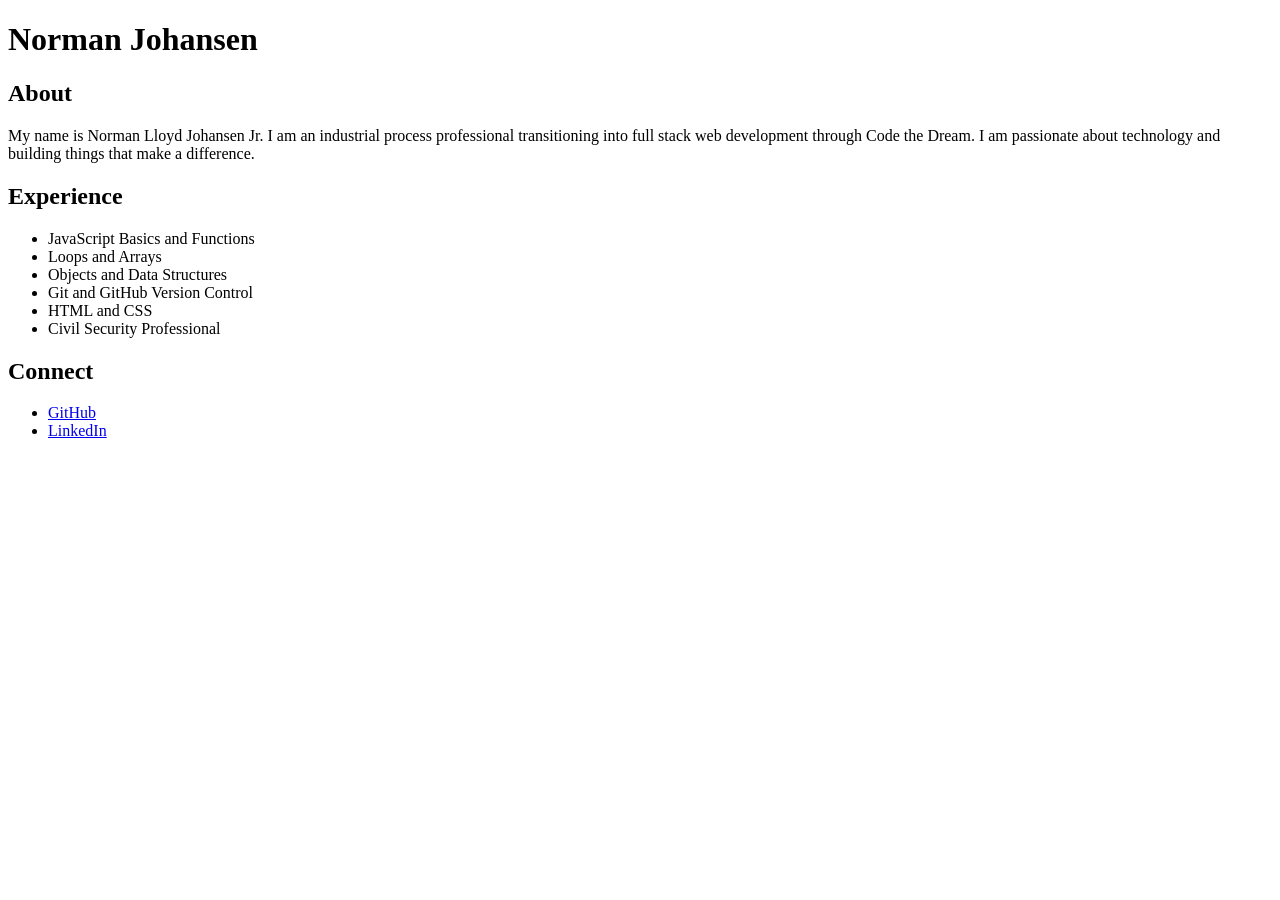
==== index.html @ cb53ff71 "boilerplate and content added" ====
<!DOCTYPE html>
<html lang="en">
    <head>
        <title>Norman Johansen's Portfolio</title>
        <meta name="description" content="Portfolio page for Norman Johansen" />
        <meta name="author" content="Norman Johansen" />
    </head>
    <body>
        <h1>Norman Johansen</h1>

        <section id="About">
            <h2>About</h2>
            <p>
                My name is Norman Lloyd Johansen Jr. I am an industrial process professional 
                transitioning into full stack web development through Code the Dream.
                I am passionate about technology and building things that make a difference.
            </p>
        </section>

        <section id="Experience">
            <h2>Experience</h2>
            <ul>
                <li>JavaScript Basics and Functions</li>
                <li>Loops and Arrays</li>
                <li>Objects and Data Structures</li>
                <li>Git and GitHub Version Control</li>
                <li>HTML and CSS</li>
                <li>Civil Security Professional</li>
            </ul>
        </section>

        <section id="Connect">
            <h2>Connect</h2>
            <ul>
                <li><a href="https://github.com/namidigital">GitHub</a></li>
                <li><a href="https://www.linkedin.com">LinkedIn</a></li>
            </ul>
        </section>
    </body>
</html>
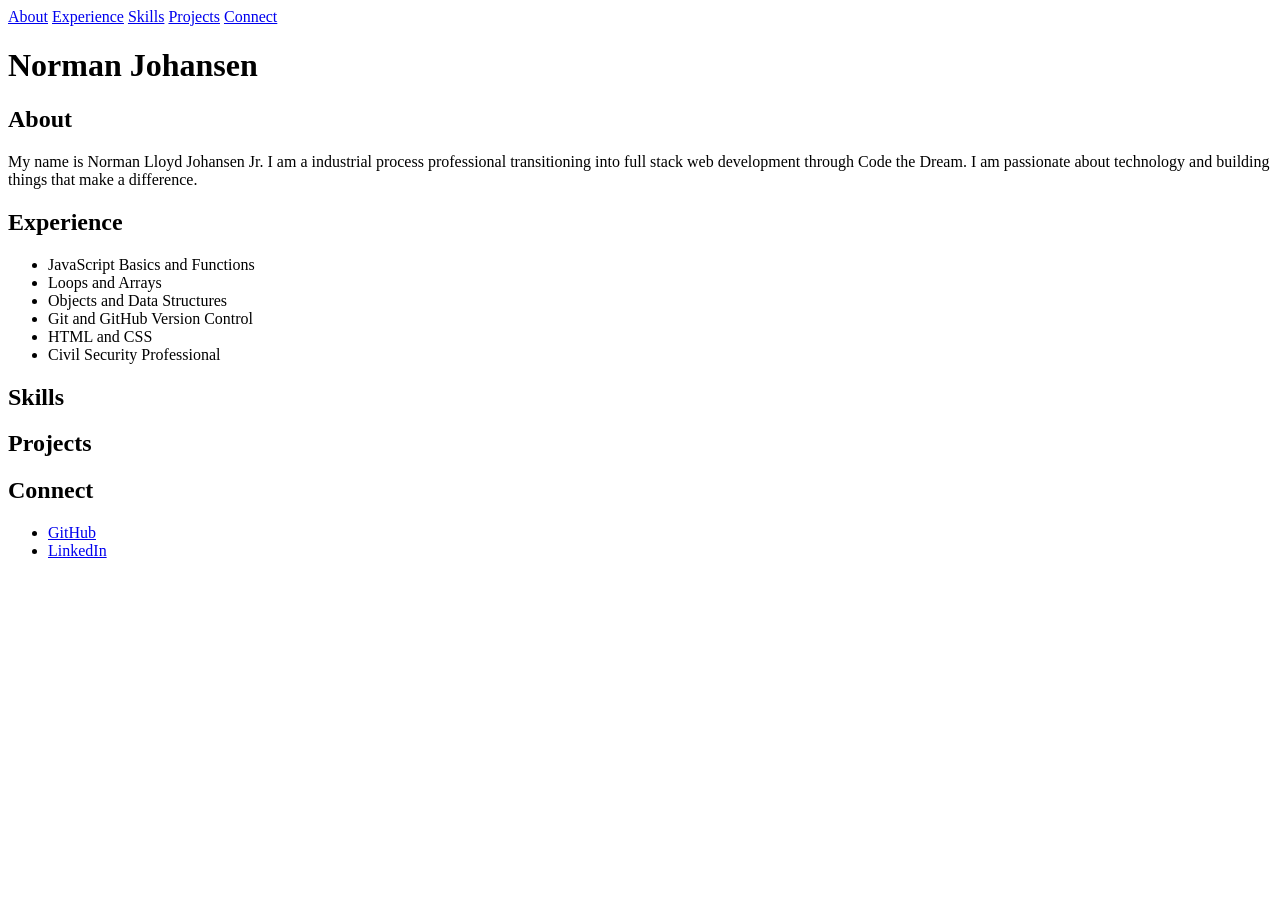
==== commit 2978517e: "styling added" ====
--- a/index.html
+++ b/index.html
@@ -4,14 +4,23 @@
         <title>Norman Johansen's Portfolio</title>
         <meta name="description" content="Portfolio page for Norman Johansen" />
         <meta name="author" content="Norman Johansen" />
+        <link rel="stylesheet" href="css/index.css" />
     </head>
     <body>
+        <nav>
+            <a href="#About">About</a>
+            <a href="#Experience">Experience</a>
+            <a href="#Skills">Skills</a>
+            <a href="#Projects">Projects</a>
+            <a href="#Connect">Connect</a>
+        </nav>
+
         <h1>Norman Johansen</h1>
 
         <section id="About">
             <h2>About</h2>
             <p>
-                My name is Norman Lloyd Johansen Jr. I am an industrial process professional 
+                My name is Norman Lloyd Johansen Jr. I am a industrial process professional
                 transitioning into full stack web development through Code the Dream.
                 I am passionate about technology and building things that make a difference.
             </p>
@@ -29,6 +38,15 @@
             </ul>
         </section>
 
+        <section id="Skills">
+            <h2>Skills</h2>
+        </section>
+
+        <section id="Projects">
+            <h2>Projects</h2>
+            <ul></ul>
+        </section>
+
         <section id="Connect">
             <h2>Connect</h2>
             <ul>
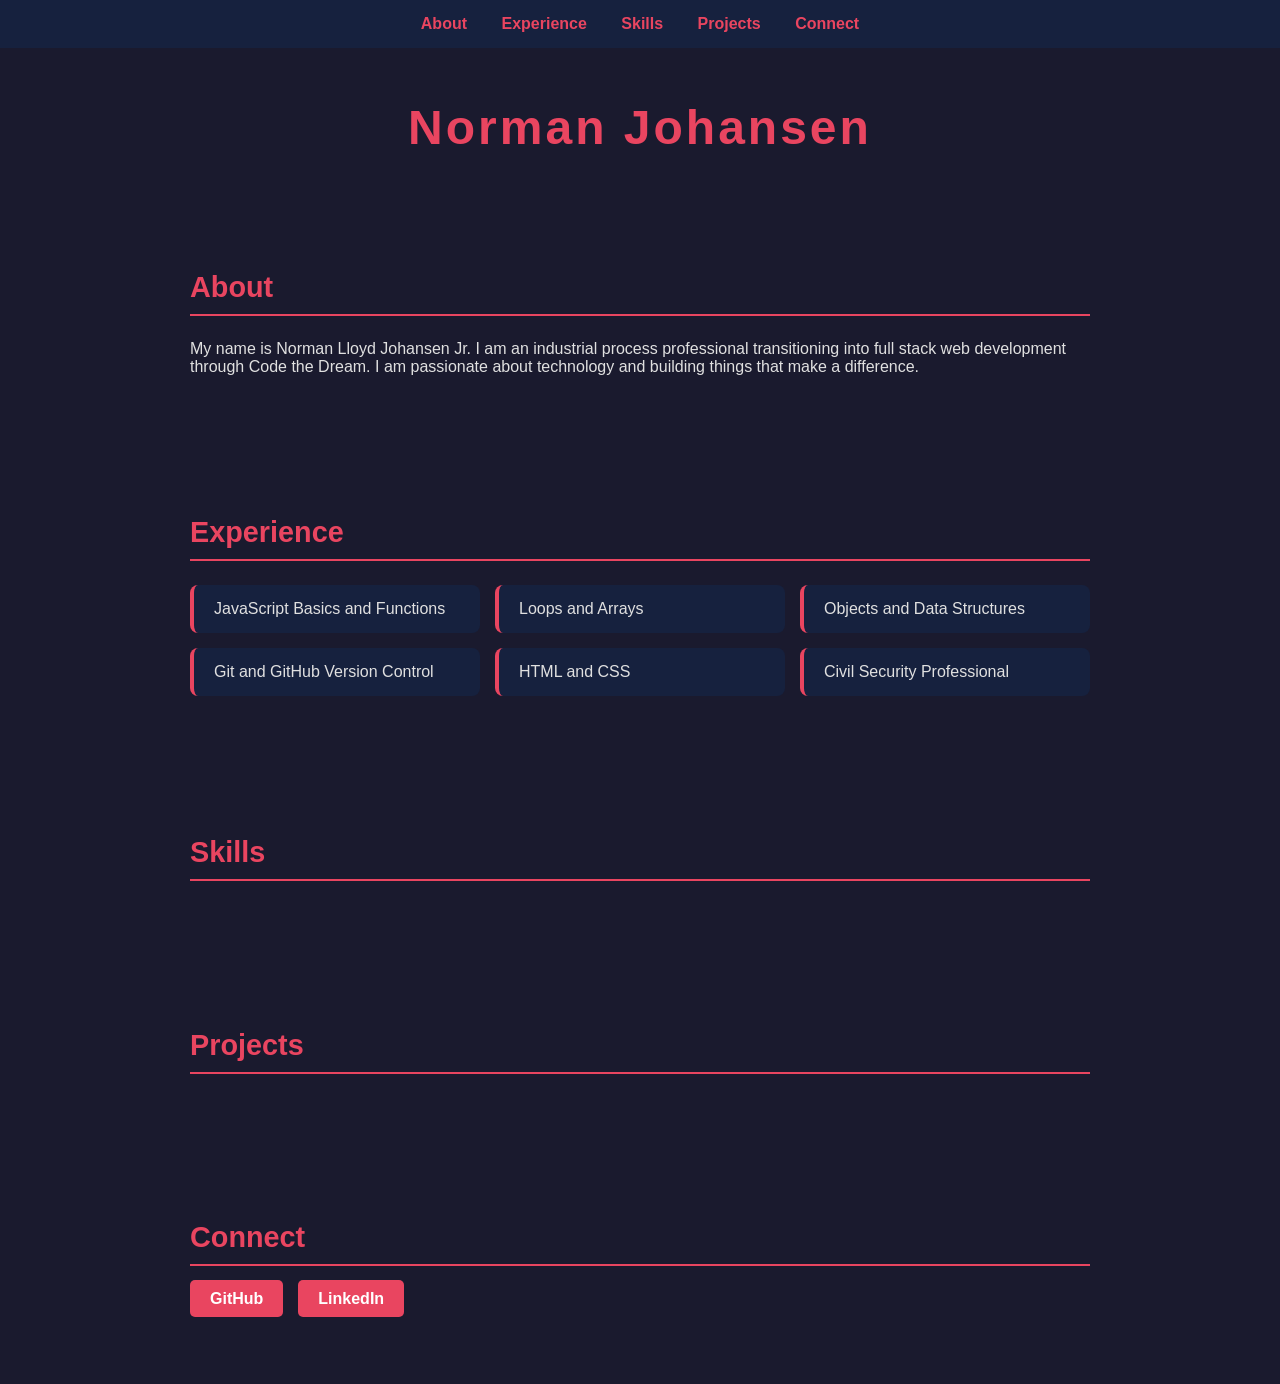
==== commit 3836e733: "Update index.html" ====
--- a/index.html
+++ b/index.html
@@ -20,7 +20,7 @@
         <section id="About">
             <h2>About</h2>
             <p>
-                My name is Norman Lloyd Johansen Jr. I am a industrial process professional
+                My name is Norman Lloyd Johansen Jr. I am an industrial process professional
                 transitioning into full stack web development through Code the Dream.
                 I am passionate about technology and building things that make a difference.
             </p>
@@ -55,4 +55,4 @@
             </ul>
         </section>
     </body>
-</html>+</html>
--- a/css/index.css
+++ b/css/index.css
@@ -0,0 +1,99 @@
+/* Body */
+body {
+    background-color: #1a1a2e;
+    color: #e0e0e0;
+    font-family: Arial, sans-serif;
+    margin: 0;
+    padding: 0;
+}
+
+/* Navigation */
+nav {
+    background-color: #16213e;
+    padding: 15px;
+    text-align: center;
+    position: sticky;
+    top: 0;
+}
+
+nav a {
+    color: #e94560;
+    margin: 0 15px;
+    text-decoration: none;
+    font-weight: bold;
+}
+
+nav a:hover {
+    color: #ffffff;
+}
+
+/* Headings */
+h1 {
+    font-size: 3em;
+    color: #e94560;
+    text-align: center;
+    padding: 20px;
+    letter-spacing: 3px;
+}
+
+h2 {
+    font-size: 1.8em;
+    color: #e94560;
+    border-bottom: 2px solid #e94560;
+    padding-bottom: 10px;
+}
+
+/* Sections */
+section {
+    padding: 40px;
+    margin: 20px auto;
+    max-width: 900px;
+}
+
+/* Experience */
+#Experience ul {
+    display: flex;
+    flex-wrap: wrap;
+    gap: 15px;
+    list-style: none;
+    padding: 0;
+}
+
+#Experience li {
+    background-color: #16213e;
+    color: #e0e0e0;
+    padding: 15px 20px;
+    border-radius: 8px;
+    border-left: 4px solid #e94560;
+    flex: 1 1 200px;
+}
+
+/* Connect */
+#Connect ul {
+    display: flex;
+    flex-wrap: wrap;
+    gap: 15px;
+    list-style: none;
+    padding: 0;
+}
+
+#Connect a {
+    background-color: #e94560;
+    color: #ffffff;
+    padding: 10px 20px;
+    border-radius: 5px;
+    text-decoration: none;
+    font-weight: bold;
+}
+
+#Connect a:hover {
+    background-color: #ffffff;
+    color: #e94560;
+}
+
+/* Skills and Projects */
+#Skills, #Projects {
+    padding: 40px;
+    margin: 20px auto;
+    max-width: 900px;
+}
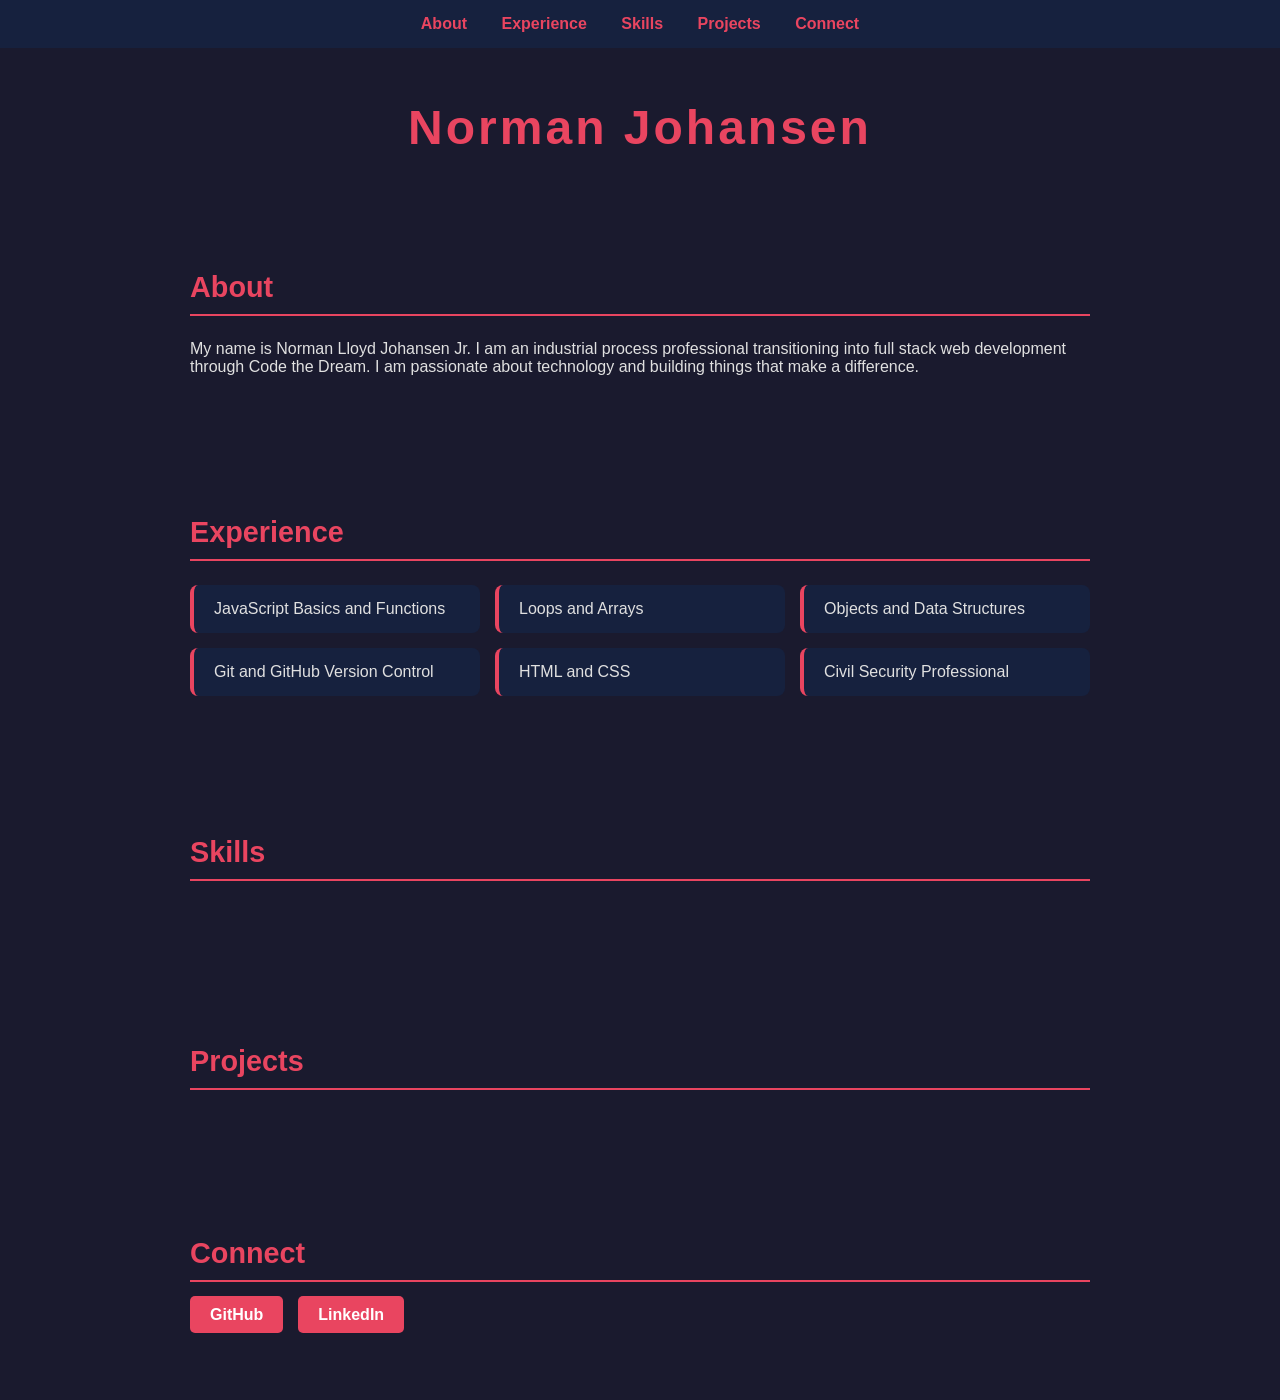
==== commit 4faf906b: "js added, created footer and skills" ====
--- a/index.html
+++ b/index.html
@@ -40,6 +40,7 @@
 
         <section id="Skills">
             <h2>Skills</h2>
+            <ul></ul>
         </section>
 
         <section id="Projects">
@@ -51,8 +52,10 @@
             <h2>Connect</h2>
             <ul>
                 <li><a href="https://github.com/namidigital">GitHub</a></li>
-                <li><a href="https://www.linkedin.com">LinkedIn</a></li>
+                <li><a href="https://www.linkedin.com/in/civilsecurityai/">LinkedIn</a></li>
             </ul>
         </section>
+
+        <script src="js/index.js"></script>
     </body>
 </html>
--- a/css/index.css
+++ b/css/index.css
@@ -91,9 +91,28 @@
     color: #e94560;
 }
 
-/* Skills and Projects */
-#Skills, #Projects {
-    padding: 40px;
-    margin: 20px auto;
-    max-width: 900px;
+/* Skills */
+#Skills ul {
+    display: flex;
+    flex-wrap: wrap;
+    gap: 15px;
+    list-style: none;
+    padding: 0;
+}
+
+#Skills li {
+    background-color: #16213e;
+    color: #e0e0e0;
+    padding: 15px 20px;
+    border-radius: 8px;
+    border-left: 4px solid #e94560;
+}
+
+/* Footer */
+footer {
+    background-color: #16213e;
+    color: #e0e0e0;
+    text-align: center;
+    padding: 20px;
+    margin-top: 40px;
 }
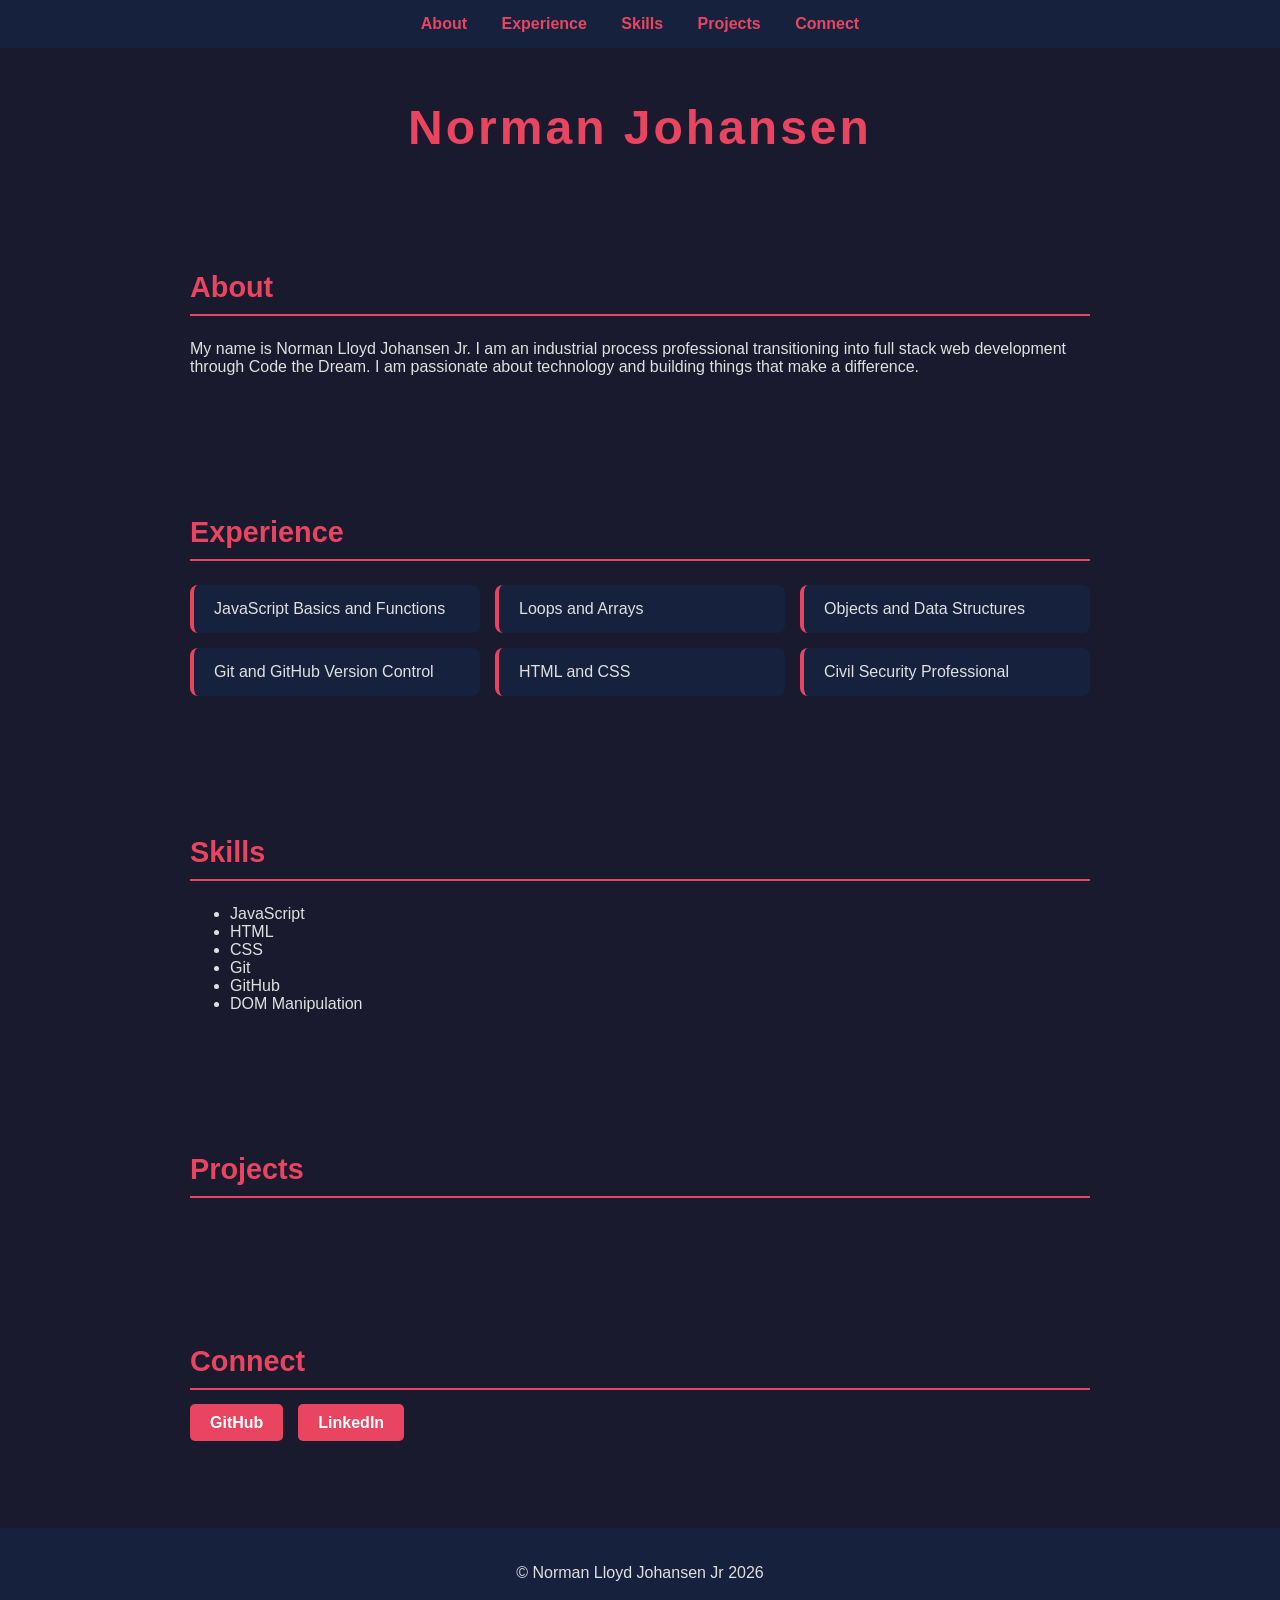
==== commit 4591ce7e: "fixed index.js and skills id" ====
--- a/index.html
+++ b/index.html
@@ -10,7 +10,7 @@
         <nav>
             <a href="#About">About</a>
             <a href="#Experience">Experience</a>
-            <a href="#Skills">Skills</a>
+            <a href="#skills">Skills</a>
             <a href="#Projects">Projects</a>
             <a href="#Connect">Connect</a>
         </nav>
@@ -38,7 +38,7 @@
             </ul>
         </section>
 
-        <section id="Skills">
+        <section id="skills">
             <h2>Skills</h2>
             <ul></ul>
         </section>
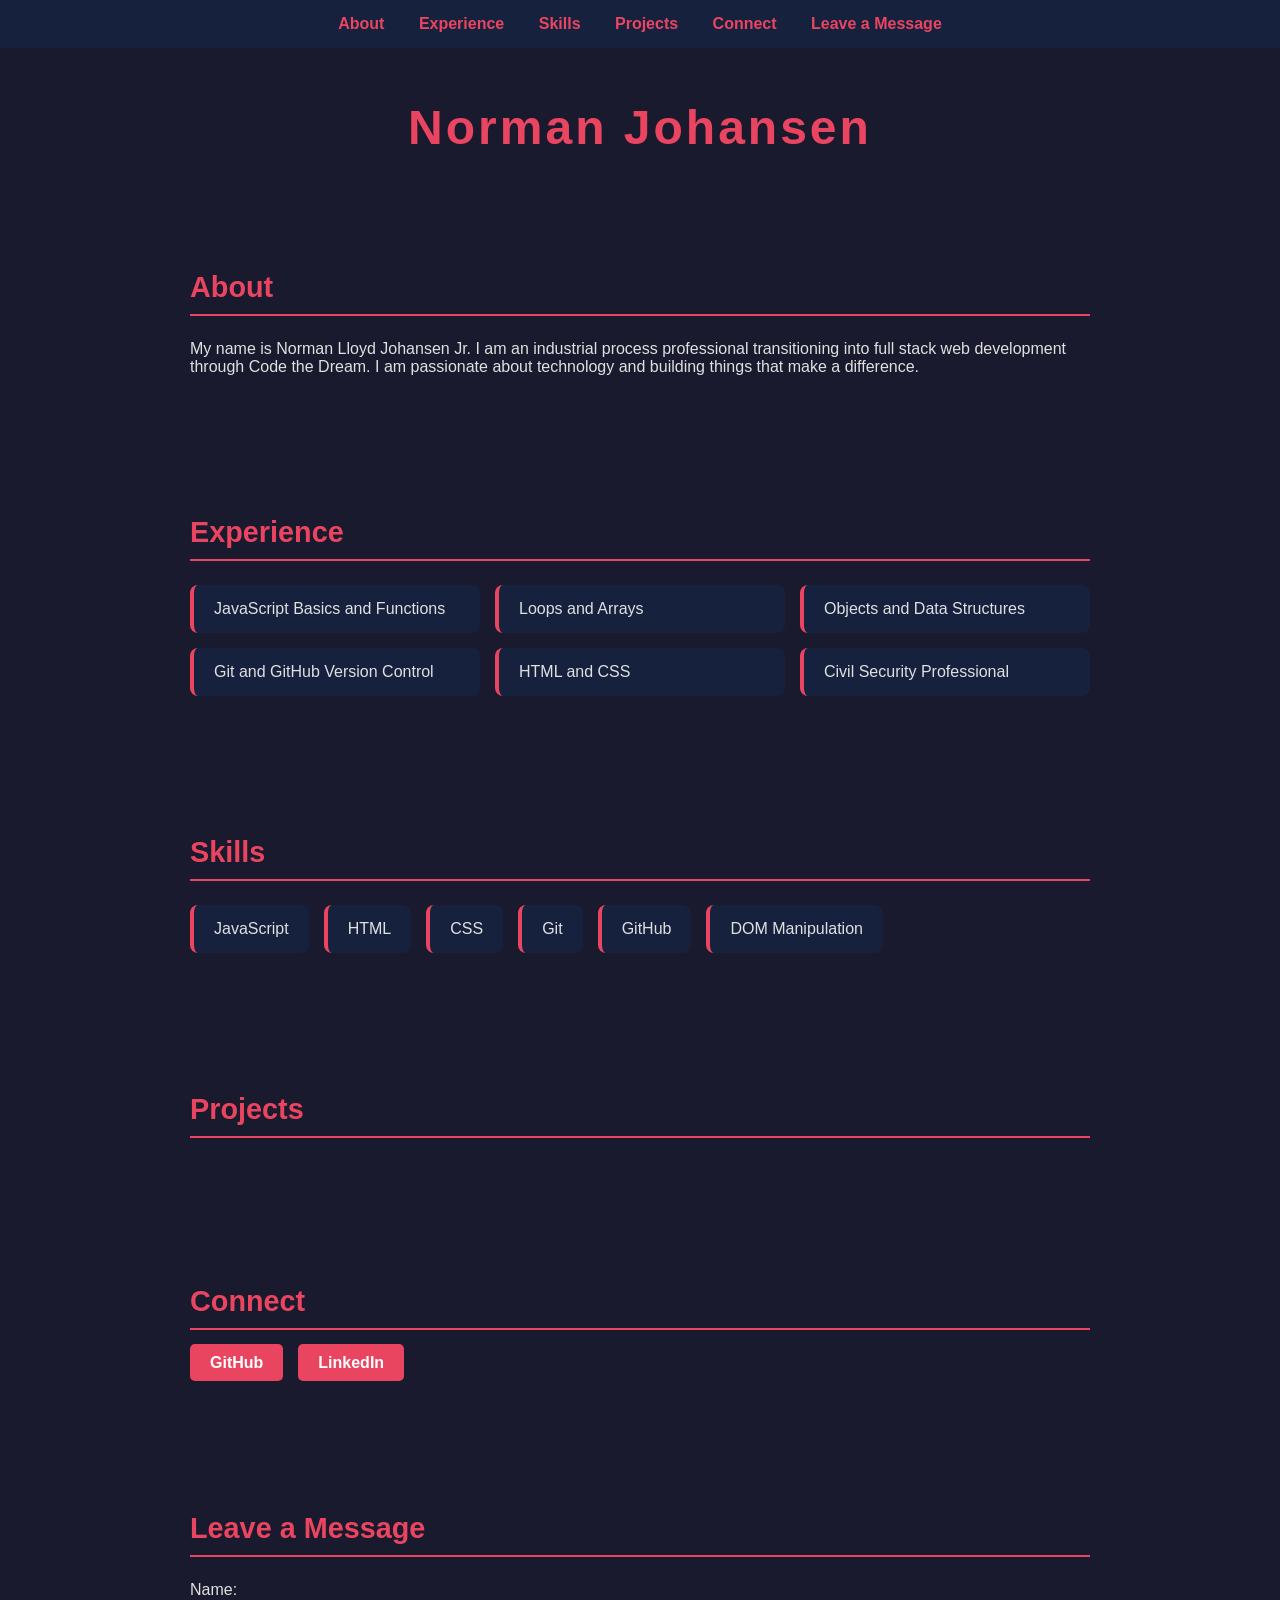
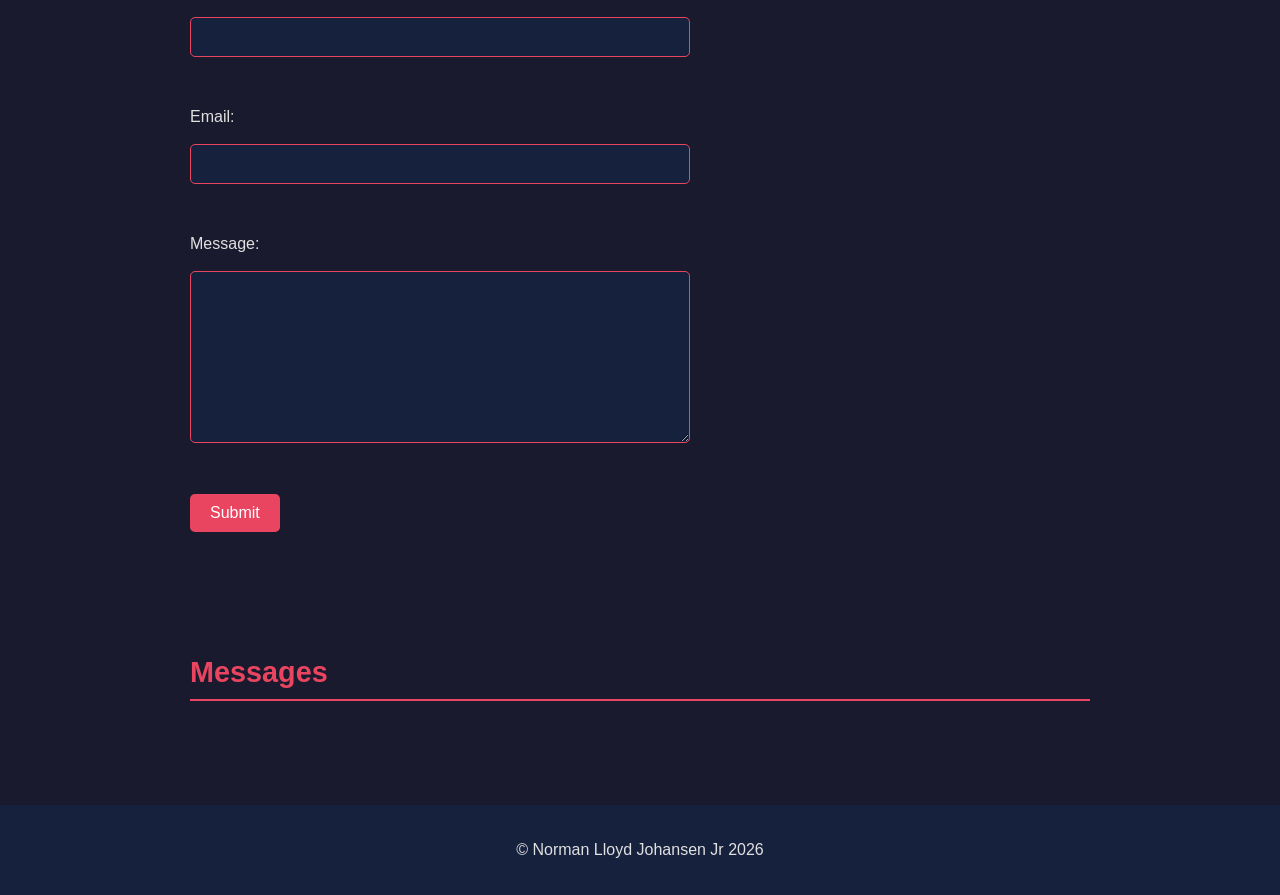
==== commit 06dca889: "form and functionality added" ====
--- a/index.html
+++ b/index.html
@@ -13,6 +13,7 @@
             <a href="#skills">Skills</a>
             <a href="#Projects">Projects</a>
             <a href="#Connect">Connect</a>
+            <a href="#leave_message">Leave a Message</a>
         </nav>
 
         <h1>Norman Johansen</h1>
@@ -55,7 +56,23 @@
                 <li><a href="https://www.linkedin.com/in/civilsecurityai/">LinkedIn</a></li>
             </ul>
         </section>
+        <section id="leave_message">
+            <h2>Leave a Message</h2>
+            <form name="leave_message">
+                <label for="usersName">Name:</label><br>
+                <input type="text" name="usersName" required /><br><br>
+                <label for="usersEmail">Email:</label><br>
+                <input type="email" name="usersEmail" required /><br><br>
+                <label for="usersMessage">Message:</label><br>
+                <textarea name="usersMessage" required></textarea><br><br>
+                <button type="submit">Submit</button>
+            </form>
+        </section>
 
+        <section id="messages">
+            <h2>Messages</h2>
+            <ul></ul>
+        </section>
         <script src="js/index.js"></script>
     </body>
 </html>
--- a/css/index.css
+++ b/css/index.css
@@ -92,7 +92,7 @@
 }
 
 /* Skills */
-#Skills ul {
+#skills ul {
     display: flex;
     flex-wrap: wrap;
     gap: 15px;
@@ -100,7 +100,7 @@
     padding: 0;
 }
 
-#Skills li {
+#skills li {
     background-color: #16213e;
     color: #e0e0e0;
     padding: 15px 20px;
@@ -115,4 +115,62 @@
     text-align: center;
     padding: 20px;
     margin-top: 40px;
+}
+
+/* Message Form */
+form {
+    display: flex;
+    flex-direction: column;
+    max-width: 500px;
+}
+
+form input, form textarea {
+    padding: 10px;
+    margin-bottom: 15px;
+    background-color: #16213e;
+    color: #e0e0e0;
+    border: 1px solid #e94560;
+    border-radius: 5px;
+    font-size: 1em;
+}
+
+form textarea {
+    height: 150px;
+}
+
+form button {
+    background-color: #e94560;
+    color: #ffffff;
+    padding: 10px 20px;
+    border: none;
+    border-radius: 5px;
+    cursor: pointer;
+    font-size: 1em;
+    width: fit-content;
+}
+
+form button:hover {
+    background-color: #ffffff;
+    color: #e94560;
+}
+
+#messages li {
+    background-color: #16213e;
+    padding: 15px;
+    margin-bottom: 10px;
+    border-radius: 8px;
+    border-left: 4px solid #e94560;
+    display: flex;
+    flex-direction: column;
+    gap: 10px;
+}
+
+#messages button {
+    background-color: #e94560;
+    color: white;
+    border: none;
+    padding: 5px 10px;
+    border-radius: 5px;
+    cursor: pointer;
+    width: fit-content;
 }
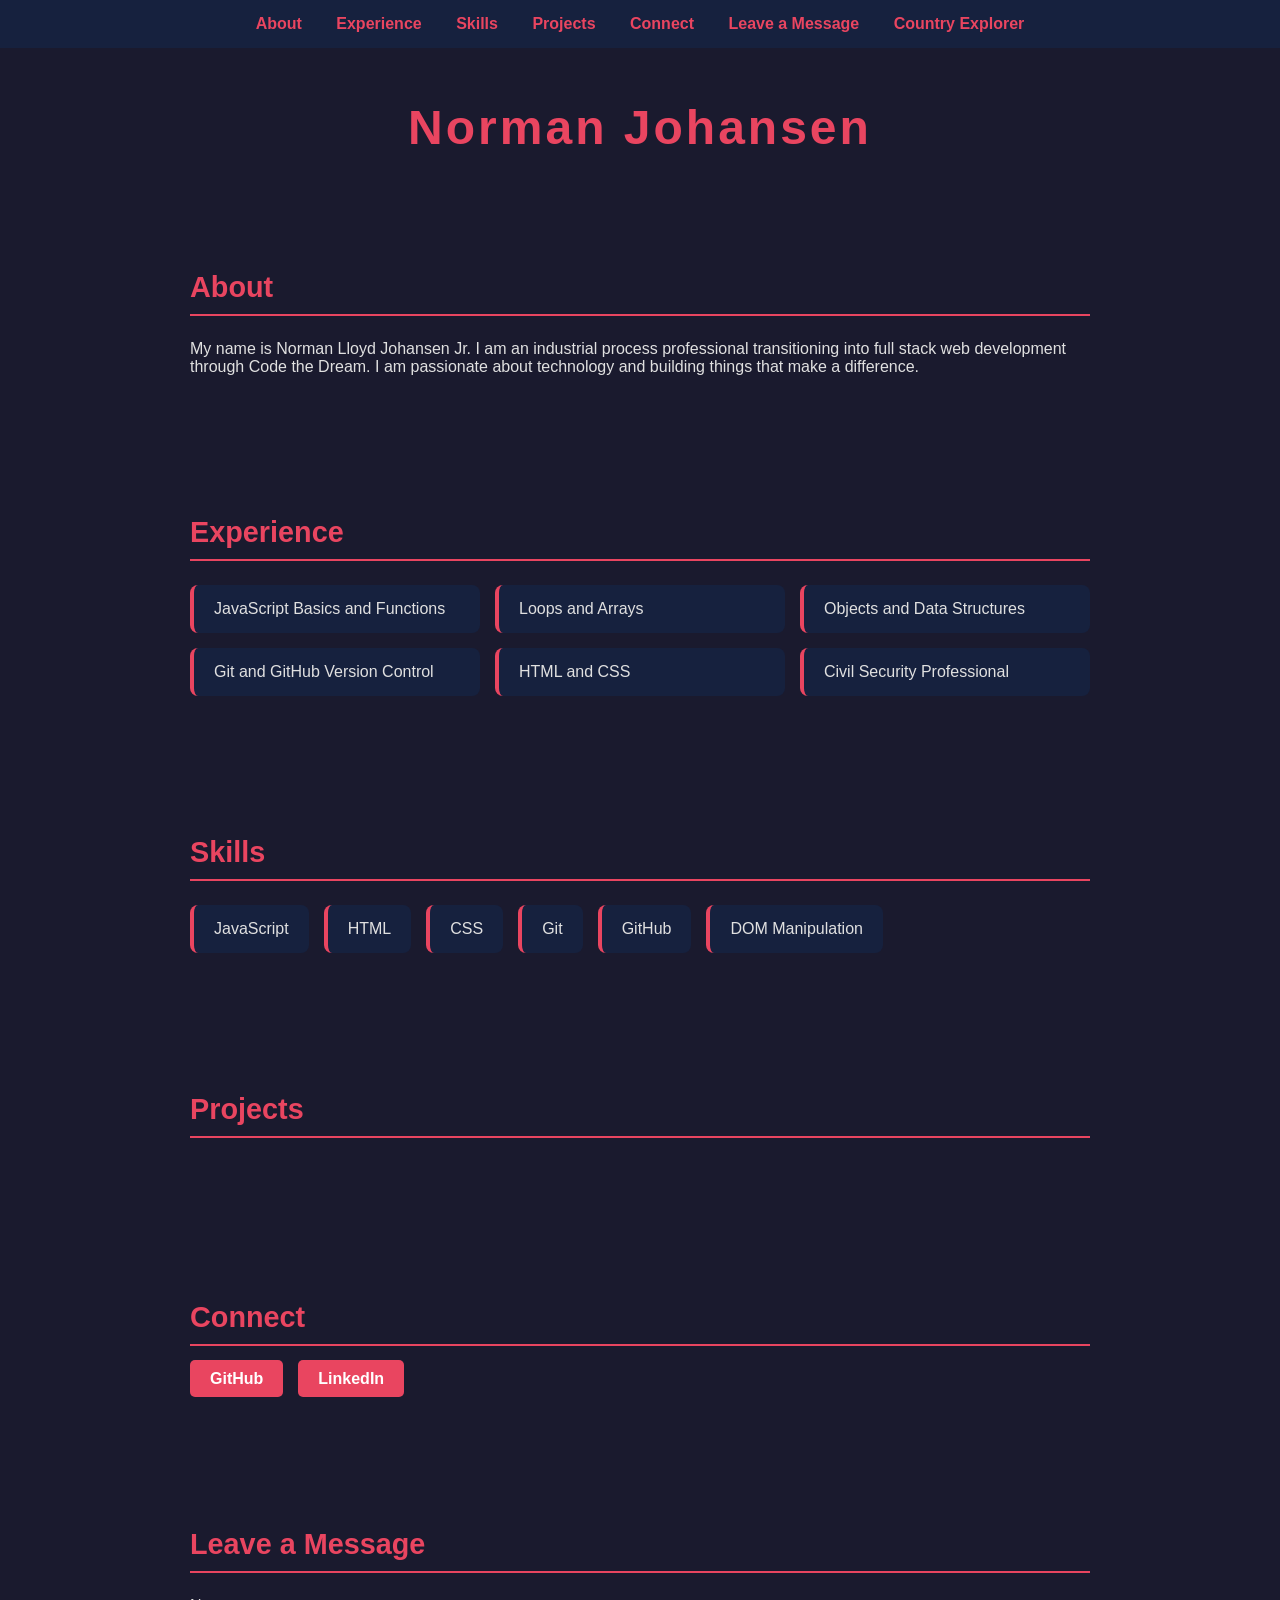
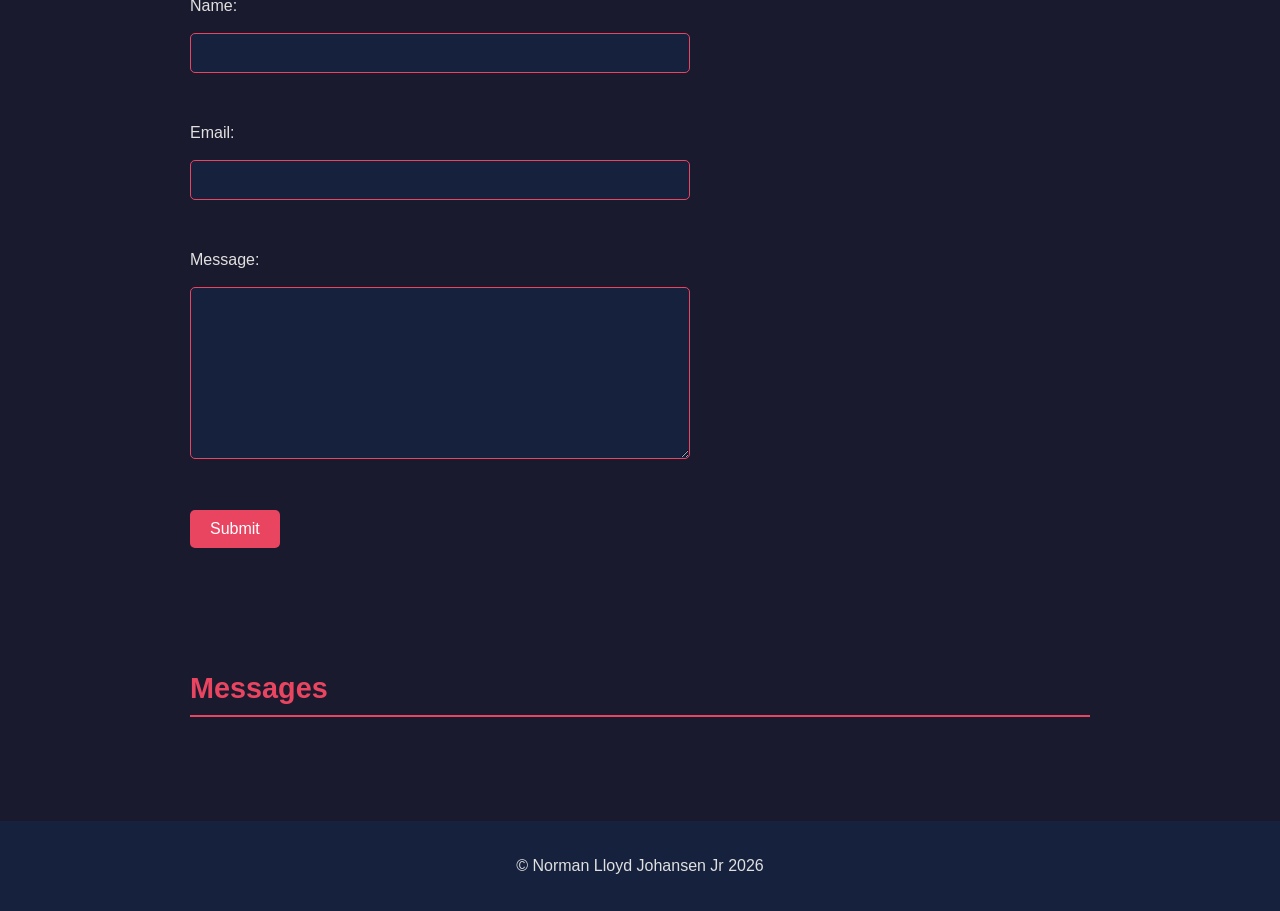
==== commit f5b92a2a: "added open api page" ====
--- a/index.html
+++ b/index.html
@@ -14,6 +14,7 @@
             <a href="#Projects">Projects</a>
             <a href="#Connect">Connect</a>
             <a href="#leave_message">Leave a Message</a>
+            <a href="api.html">Country Explorer</a>
         </nav>
 
         <h1>Norman Johansen</h1>
--- a/css/index.css
+++ b/css/index.css
@@ -108,6 +108,24 @@
     border-left: 4px solid #e94560;
 }
 
+/* Projects */
+#Projects ul {
+    display: flex;
+    flex-wrap: wrap;
+    gap: 15px;
+    list-style: none;
+    padding: 0;
+}
+
+#Projects li {
+    background-color: #16213e;
+    color: #e0e0e0;
+    padding: 15px 20px;
+    border-radius: 8px;
+    border-left: 4px solid #e94560;
+    flex: 1 1 200px;
+}
+
 /* Footer */
 footer {
     background-color: #16213e;
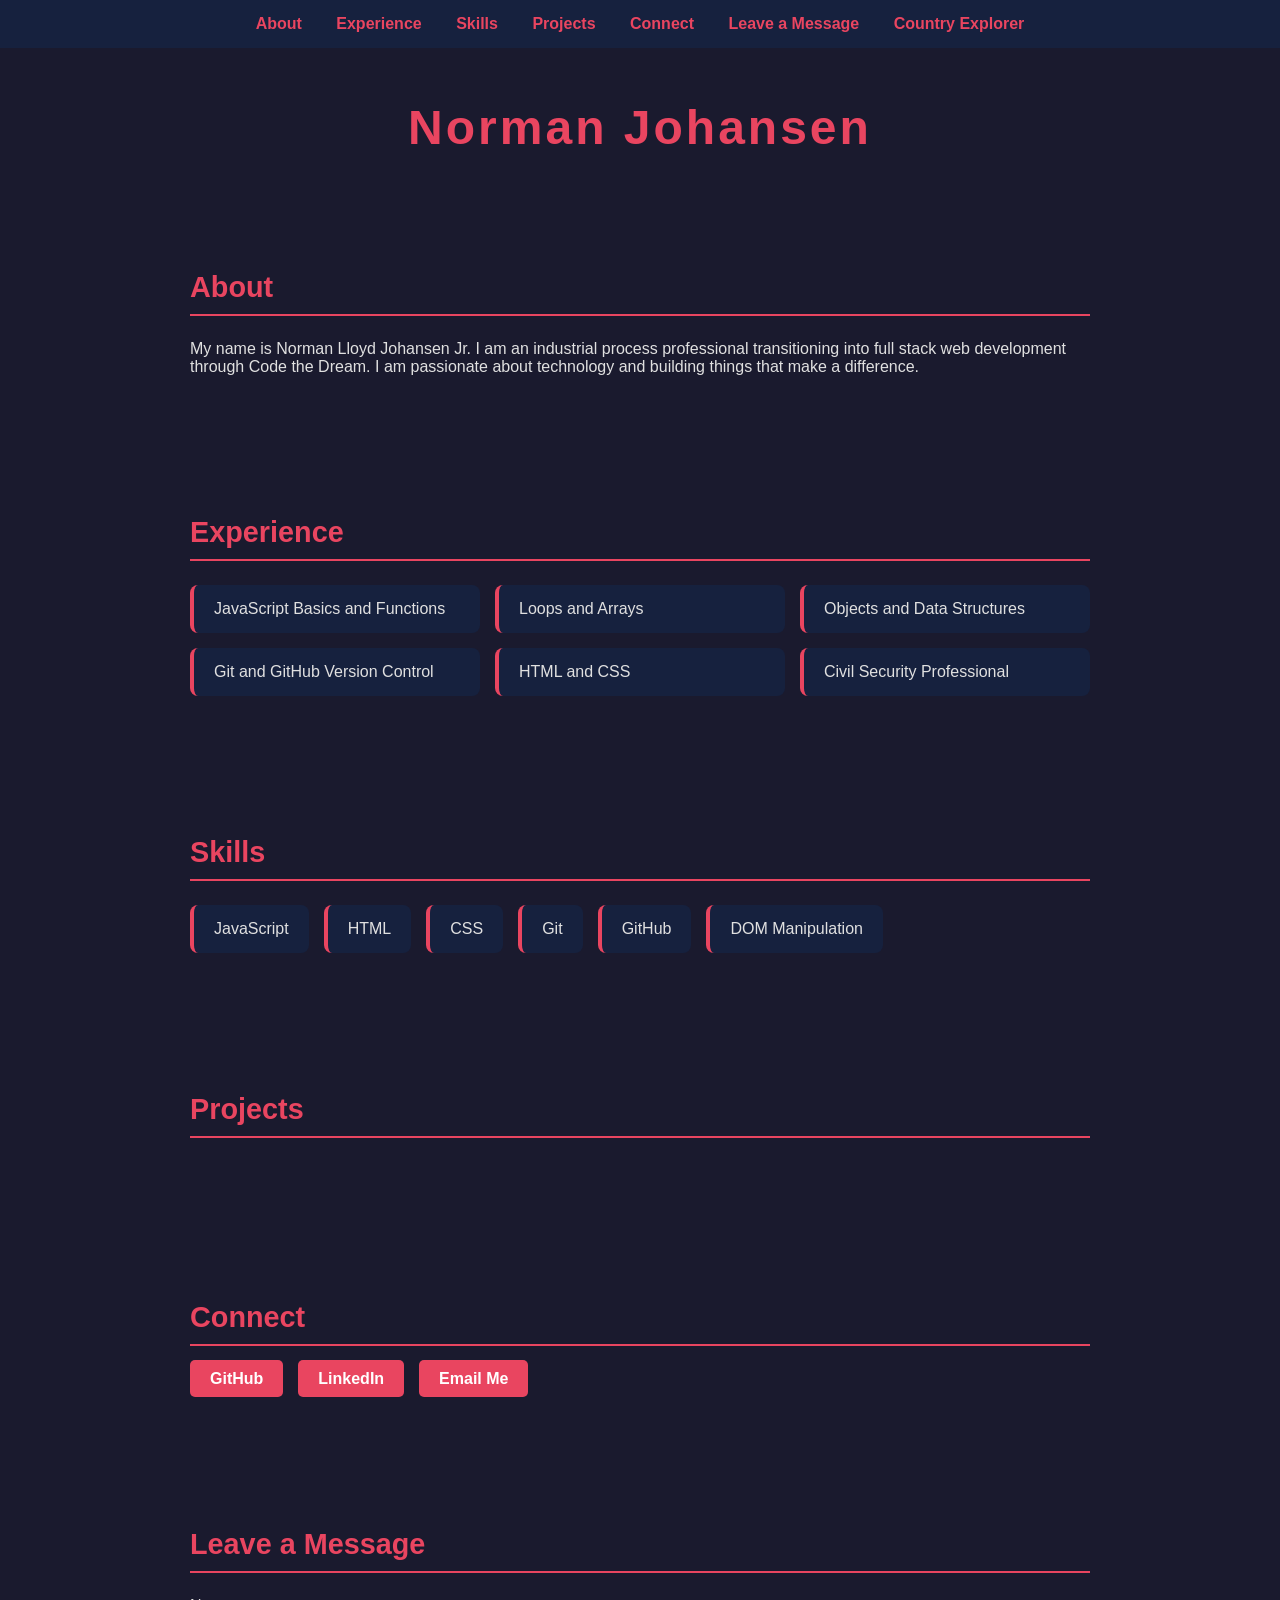
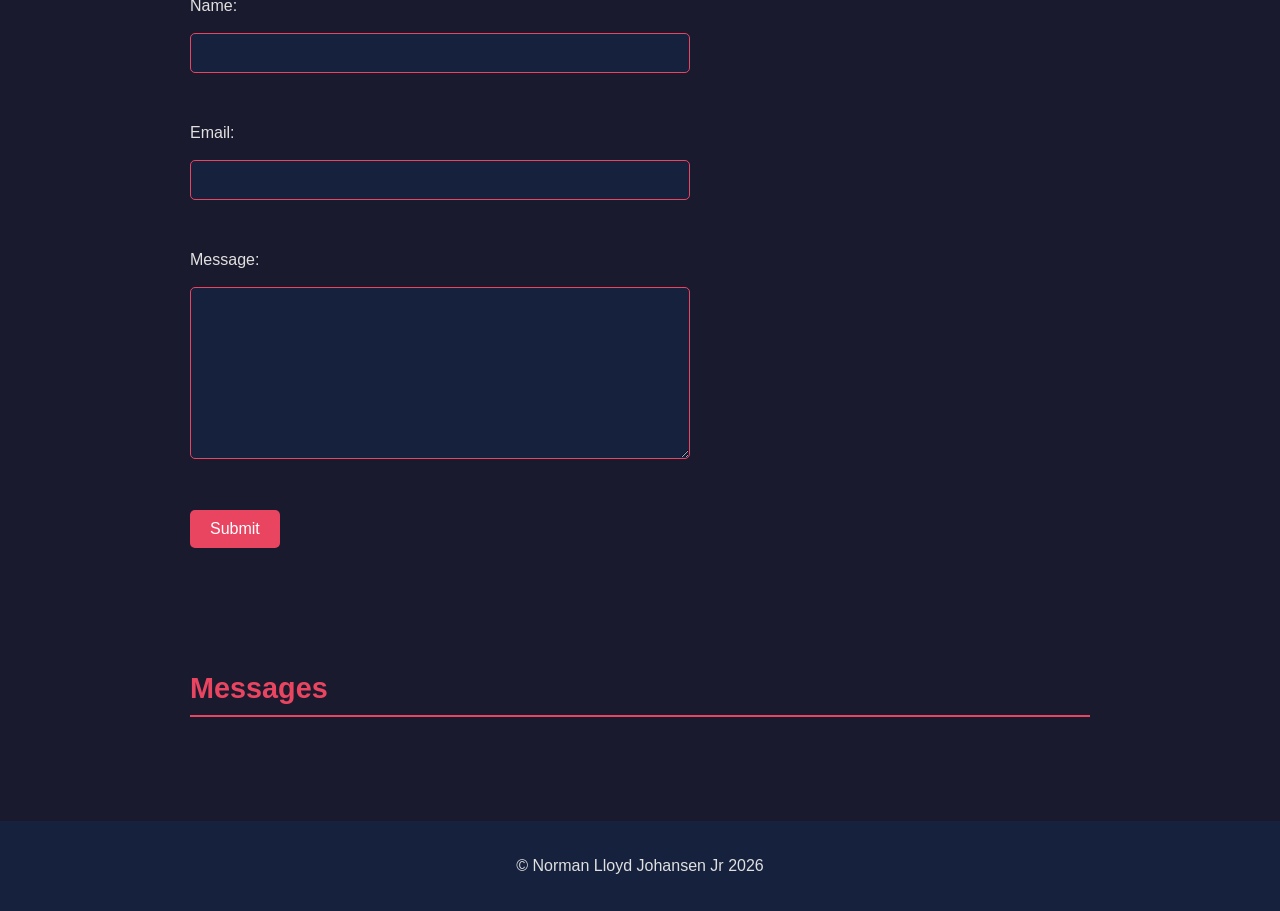
==== commit e0d40a09: "added email link to connect section" ====
--- a/index.html
+++ b/index.html
@@ -55,6 +55,7 @@
             <ul>
                 <li><a href="https://github.com/namidigital">GitHub</a></li>
                 <li><a href="https://www.linkedin.com/in/civilsecurityai/">LinkedIn</a></li>
+                <li><a href="mailto:njohansenjr@gmail.com">Email Me</a></li>
             </ul>
         </section>
         <section id="leave_message">
